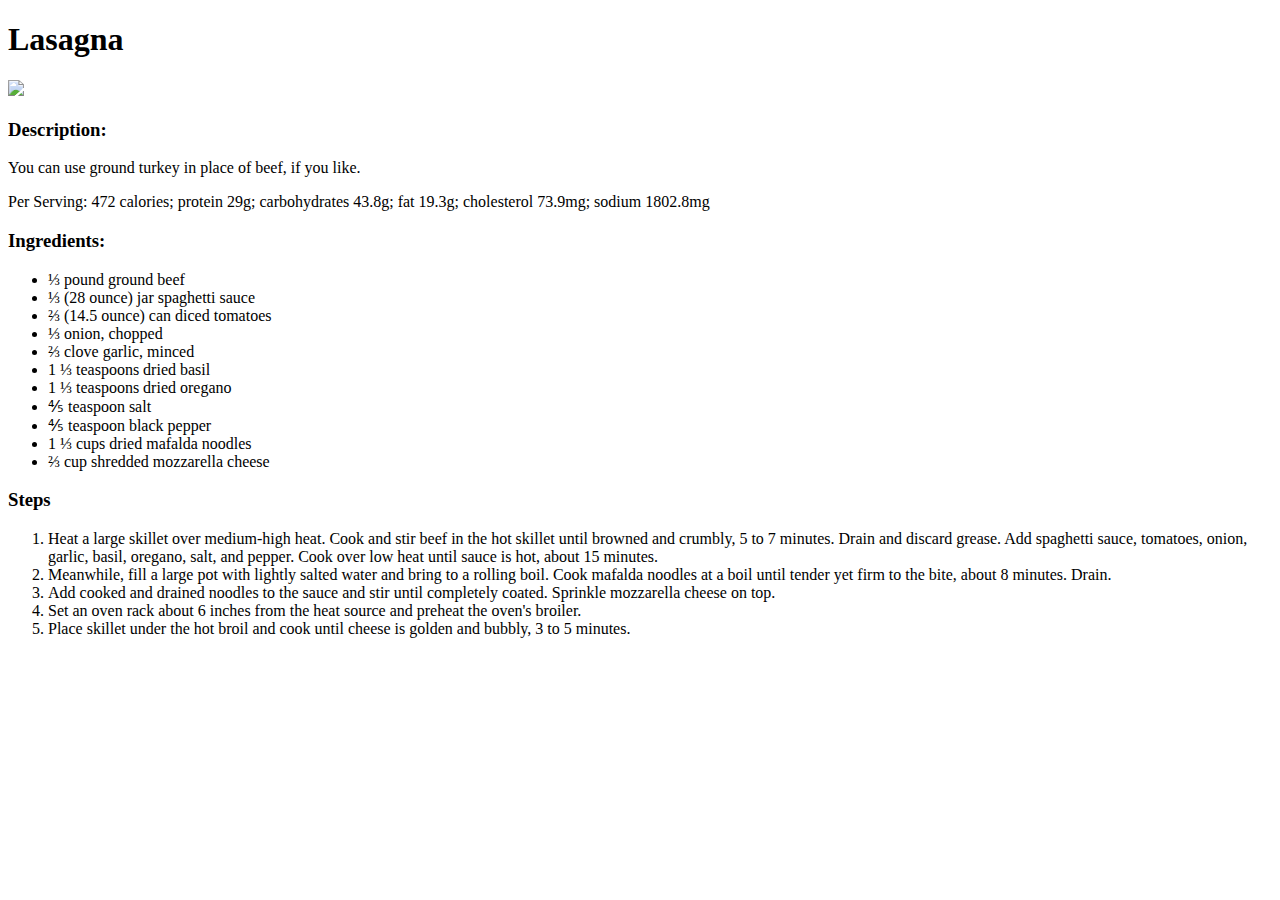
==== recepies/lasagna.html @ ae42ad85 "Reflect part of lasagna steps" ====
<!DOCTYPE html>
<html lang="en">
<head>
    <meta charset="UTF-8">
    <meta http-equiv="X-UA-Compatible" content="IE=edge">
    <meta name="viewport" content="width=<device-width>, initial-scale=1.0">
    <title>Lasagna recepies</title>
</head>
<body>
    <h1>Lasagna</h1>

    <img src="./images/lasagna.jpeg"/>

    <h3>Description:</h3>
    <p>You can use ground turkey in place of beef, if you like.</p>
    <p>Per Serving: 472 calories; protein 29g; carbohydrates 43.8g; fat 19.3g; cholesterol 73.9mg; sodium 1802.8mg</p>

    <h3>Ingredients:</h3>
    <ul>
         <li>⅓ pound ground beef</li>
         <li>⅓ (28 ounce) jar spaghetti sauce</li>
         <li>⅔ (14.5 ounce) can diced tomatoes</li>
         <li>⅓ onion, chopped</li>
         <li>⅔ clove garlic, minced</li>
         <li>1 ⅓ teaspoons dried basil</li>
         <li>1 ⅓ teaspoons dried oregano</li>
         <li>⅘ teaspoon salt</li>
         <li>⅘ teaspoon black pepper</li>
         <li>1 ⅓ cups dried mafalda noodles</li>
         <li>⅔ cup shredded mozzarella cheese</li>
    </ul>

    <h3>Steps</h3>
    <ol>
        <li>Heat a large skillet over medium-high heat. Cook and stir beef in the hot skillet until browned and crumbly, 5 to 7 minutes. Drain and discard grease. Add spaghetti sauce, tomatoes, onion, garlic, basil, oregano, salt, and pepper. Cook over low heat until sauce is hot, about 15 minutes.</li>
        <li>Meanwhile, fill a large pot with lightly salted water and bring to a rolling boil. Cook mafalda noodles at a boil until tender yet firm to the bite, about 8 minutes. Drain.</li>
        <li>Add cooked and drained noodles to the sauce and stir until completely coated. Sprinkle mozzarella cheese on top.</li>
        <li>Set an oven rack about 6 inches from the heat source and preheat the oven's broiler.</li>
        <li>Place skillet under the hot broil and cook until cheese is golden and bubbly, 3 to 5 minutes.</li>
    </ol>
</body>
</html>
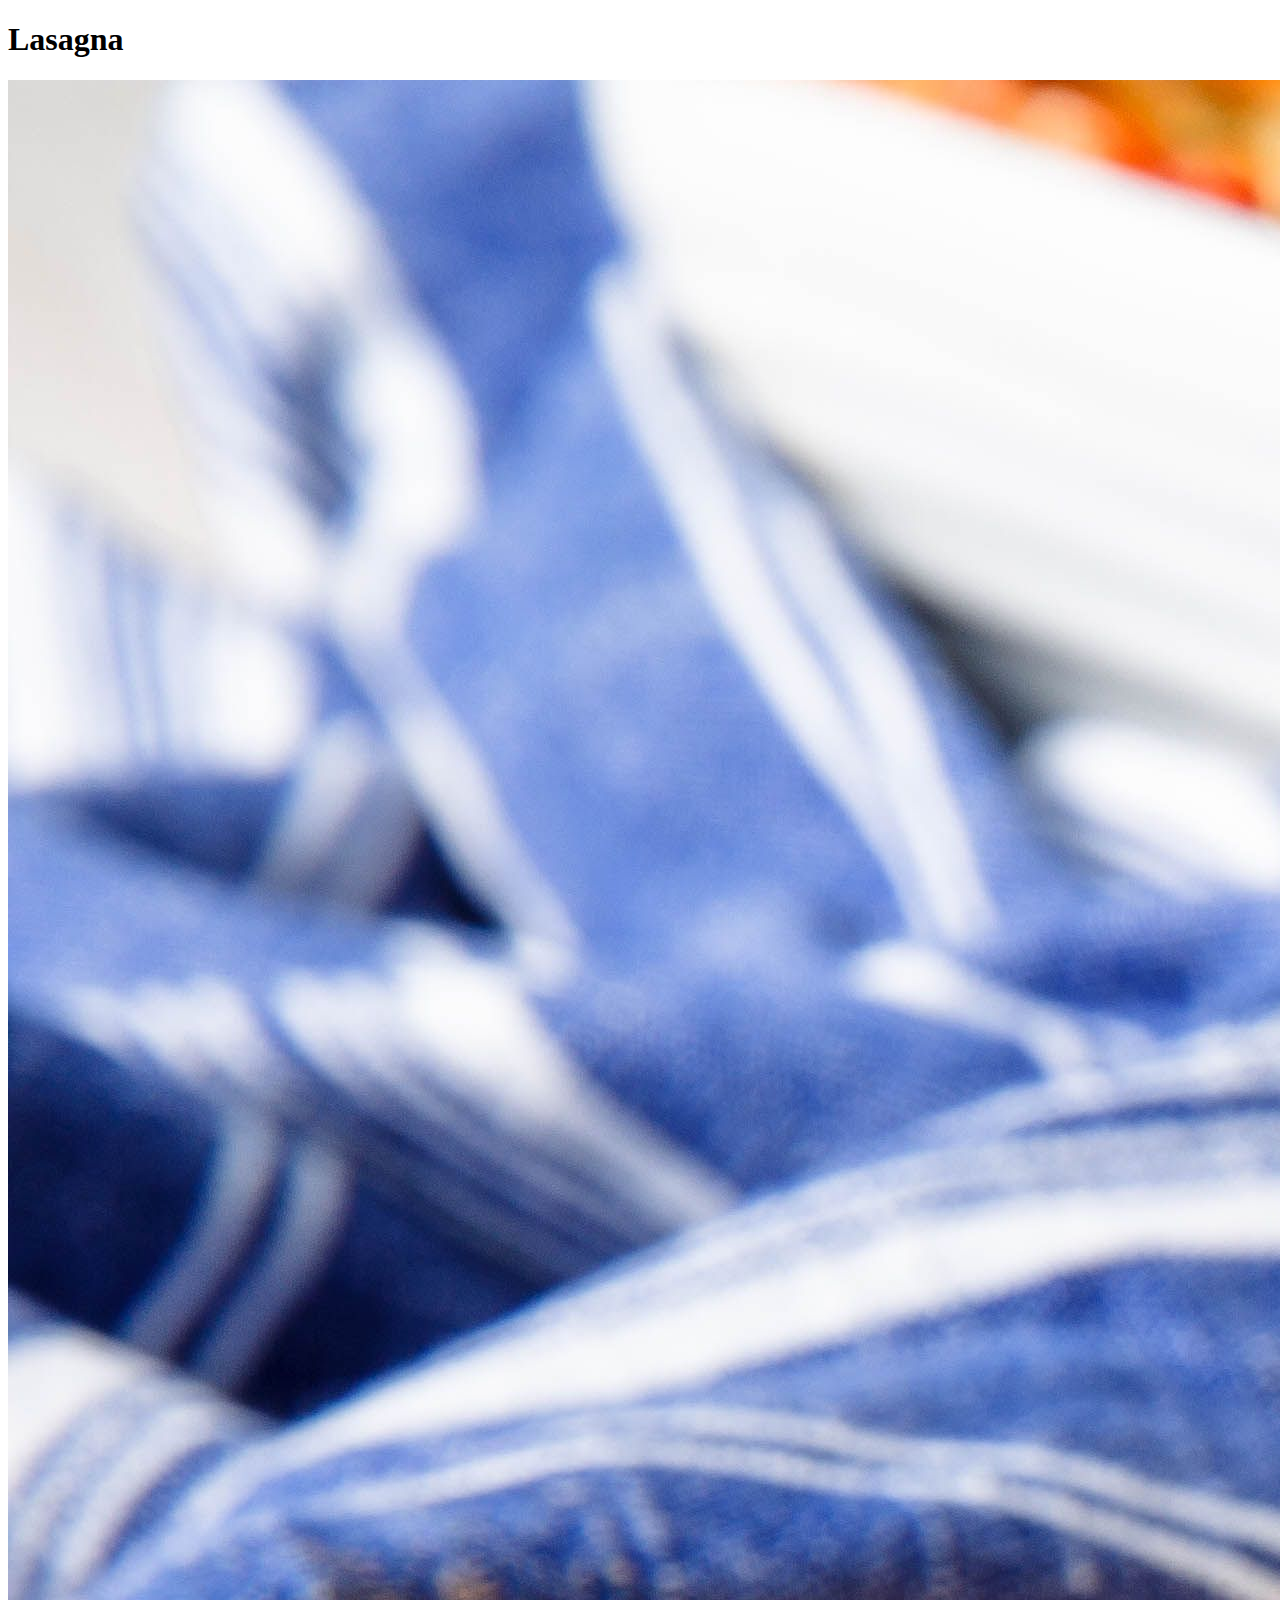
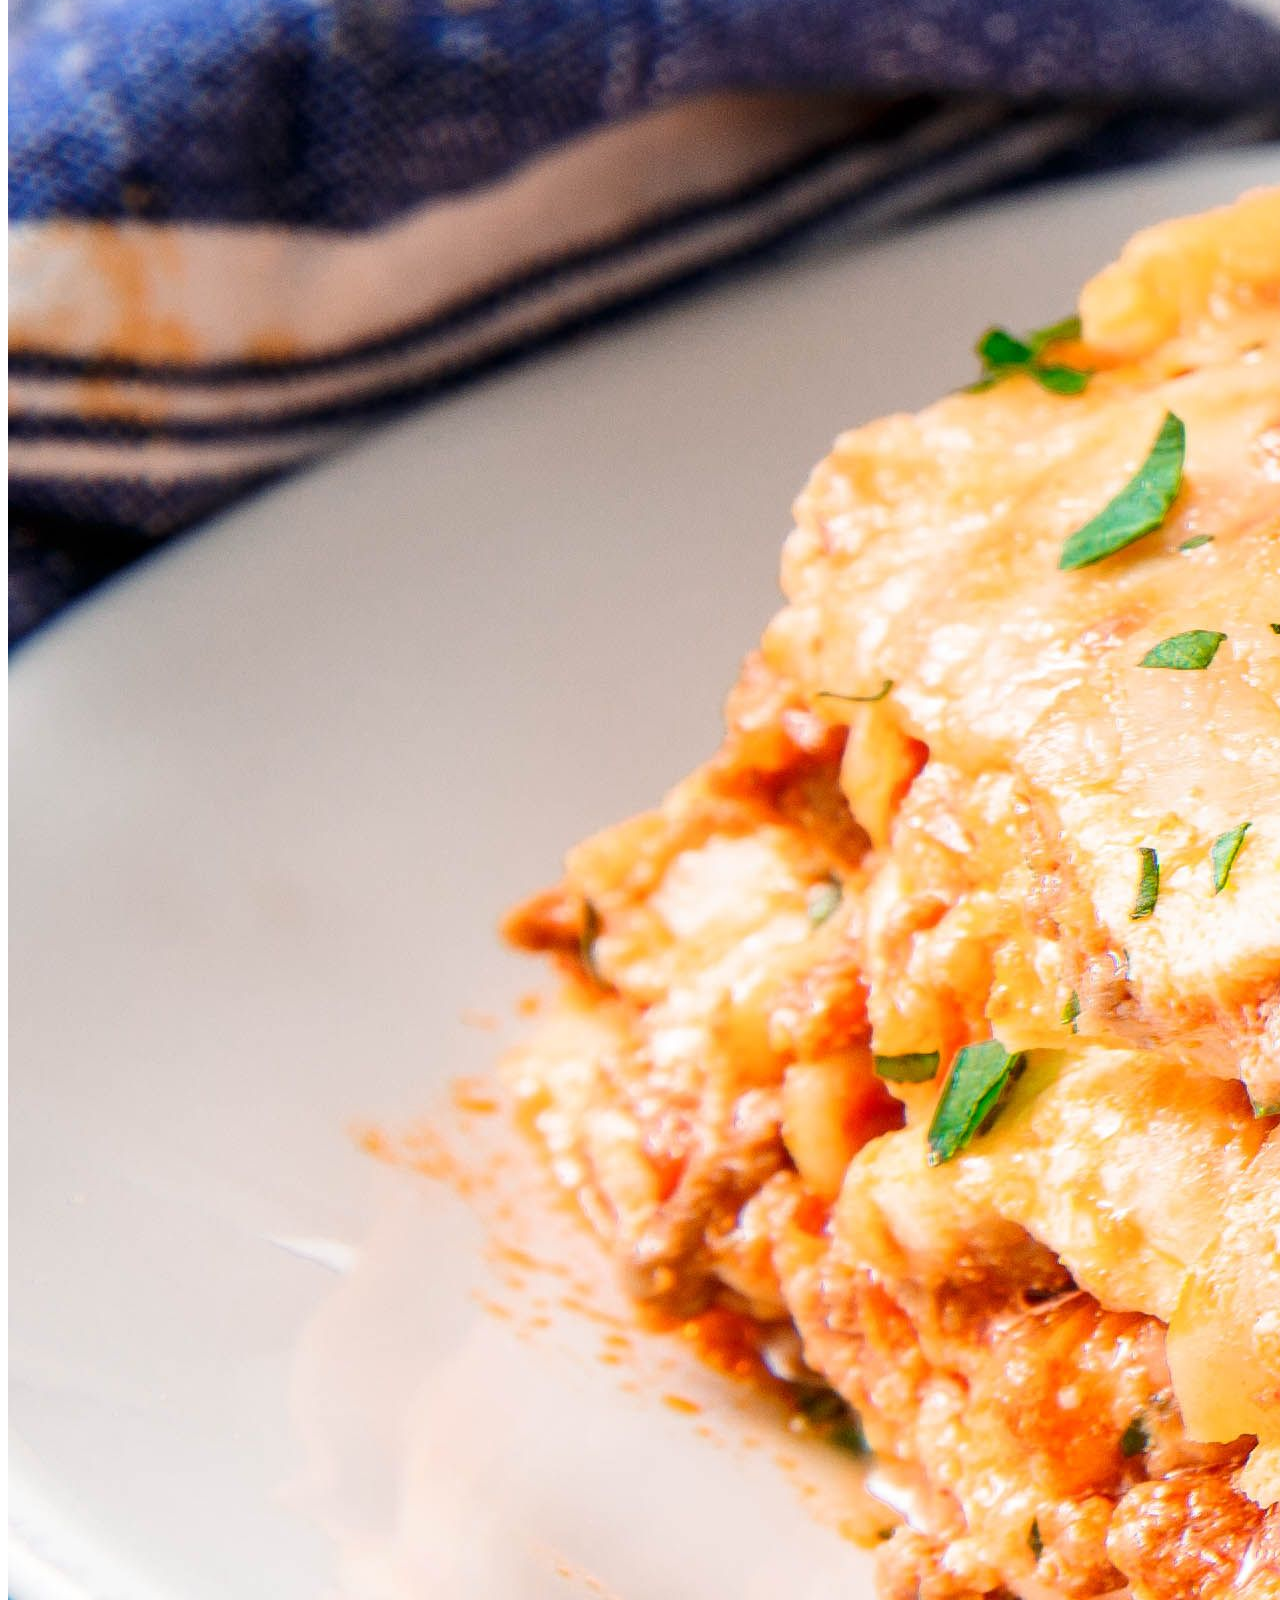
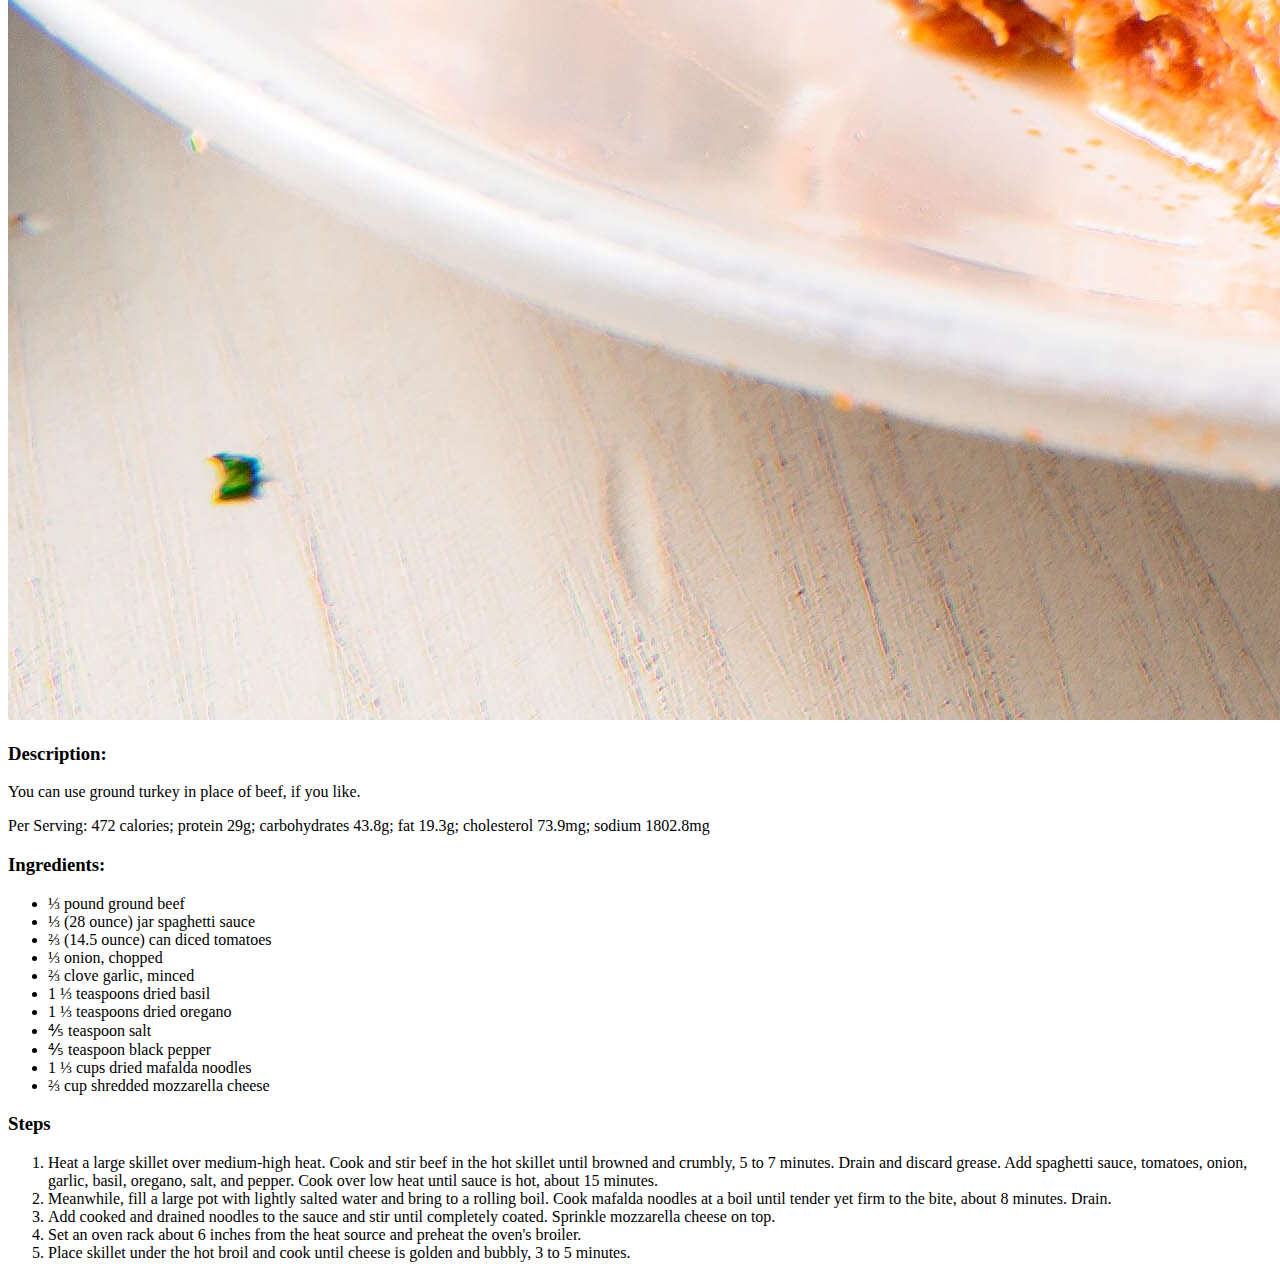
==== commit 66361395: "Removed . from <img src="/images" ====
--- a/recepies/lasagna.html
+++ b/recepies/lasagna.html
@@ -9,7 +9,7 @@
 <body>
     <h1>Lasagna</h1>
 
-    <img src="./images/lasagna.jpeg"/>
+    <img src="/images/lasagna.jpeg"/>
 
     <h3>Description:</h3>
     <p>You can use ground turkey in place of beef, if you like.</p>
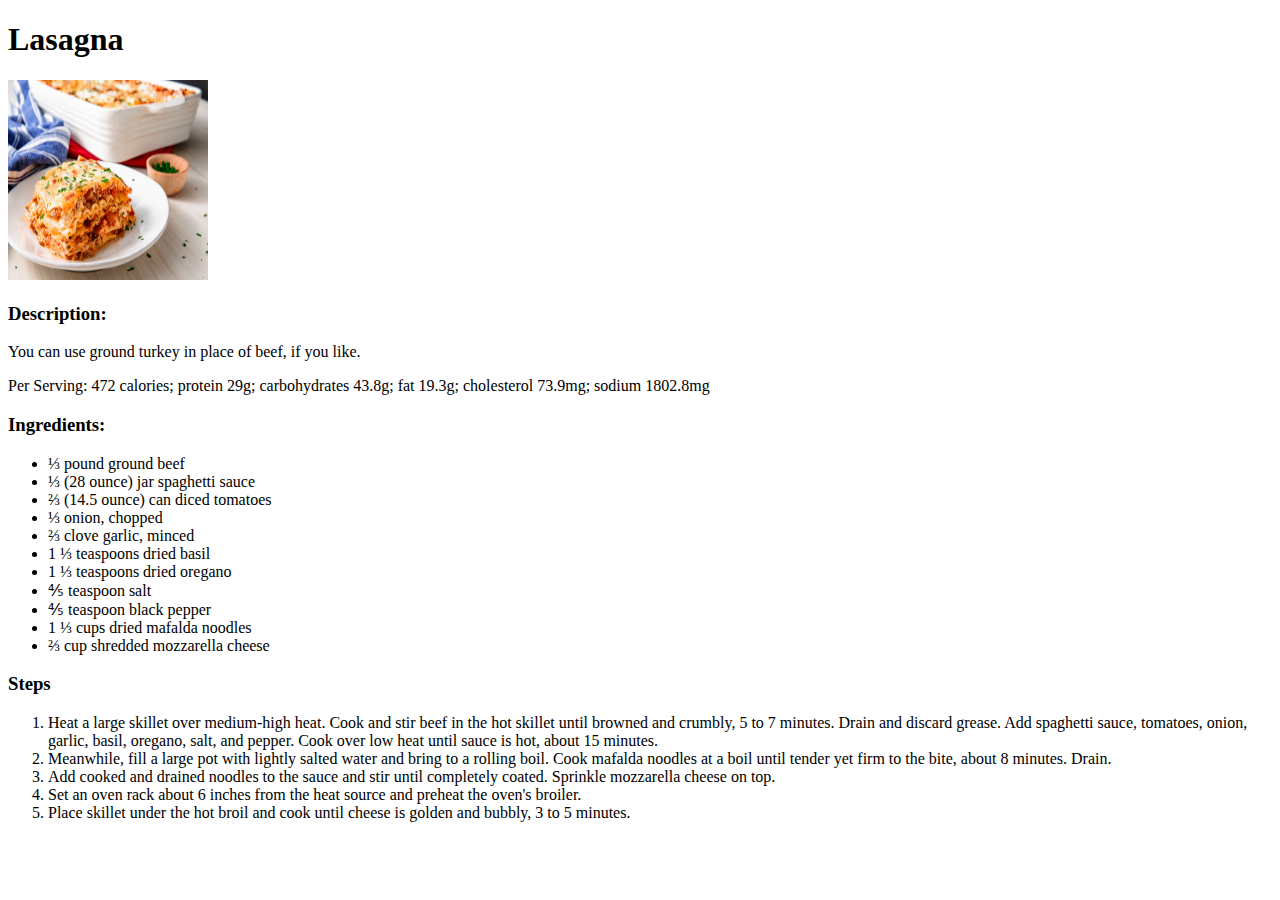
==== commit 62d43704: "Width/Height addes for img resize" ====
--- a/recepies/lasagna.html
+++ b/recepies/lasagna.html
@@ -9,7 +9,7 @@
 <body>
     <h1>Lasagna</h1>
 
-    <img src="/images/lasagna.jpeg"/>
+    <img src="../images/lasagna.jpeg" width="200px" height="200px"/>
 
     <h3>Description:</h3>
     <p>You can use ground turkey in place of beef, if you like.</p>
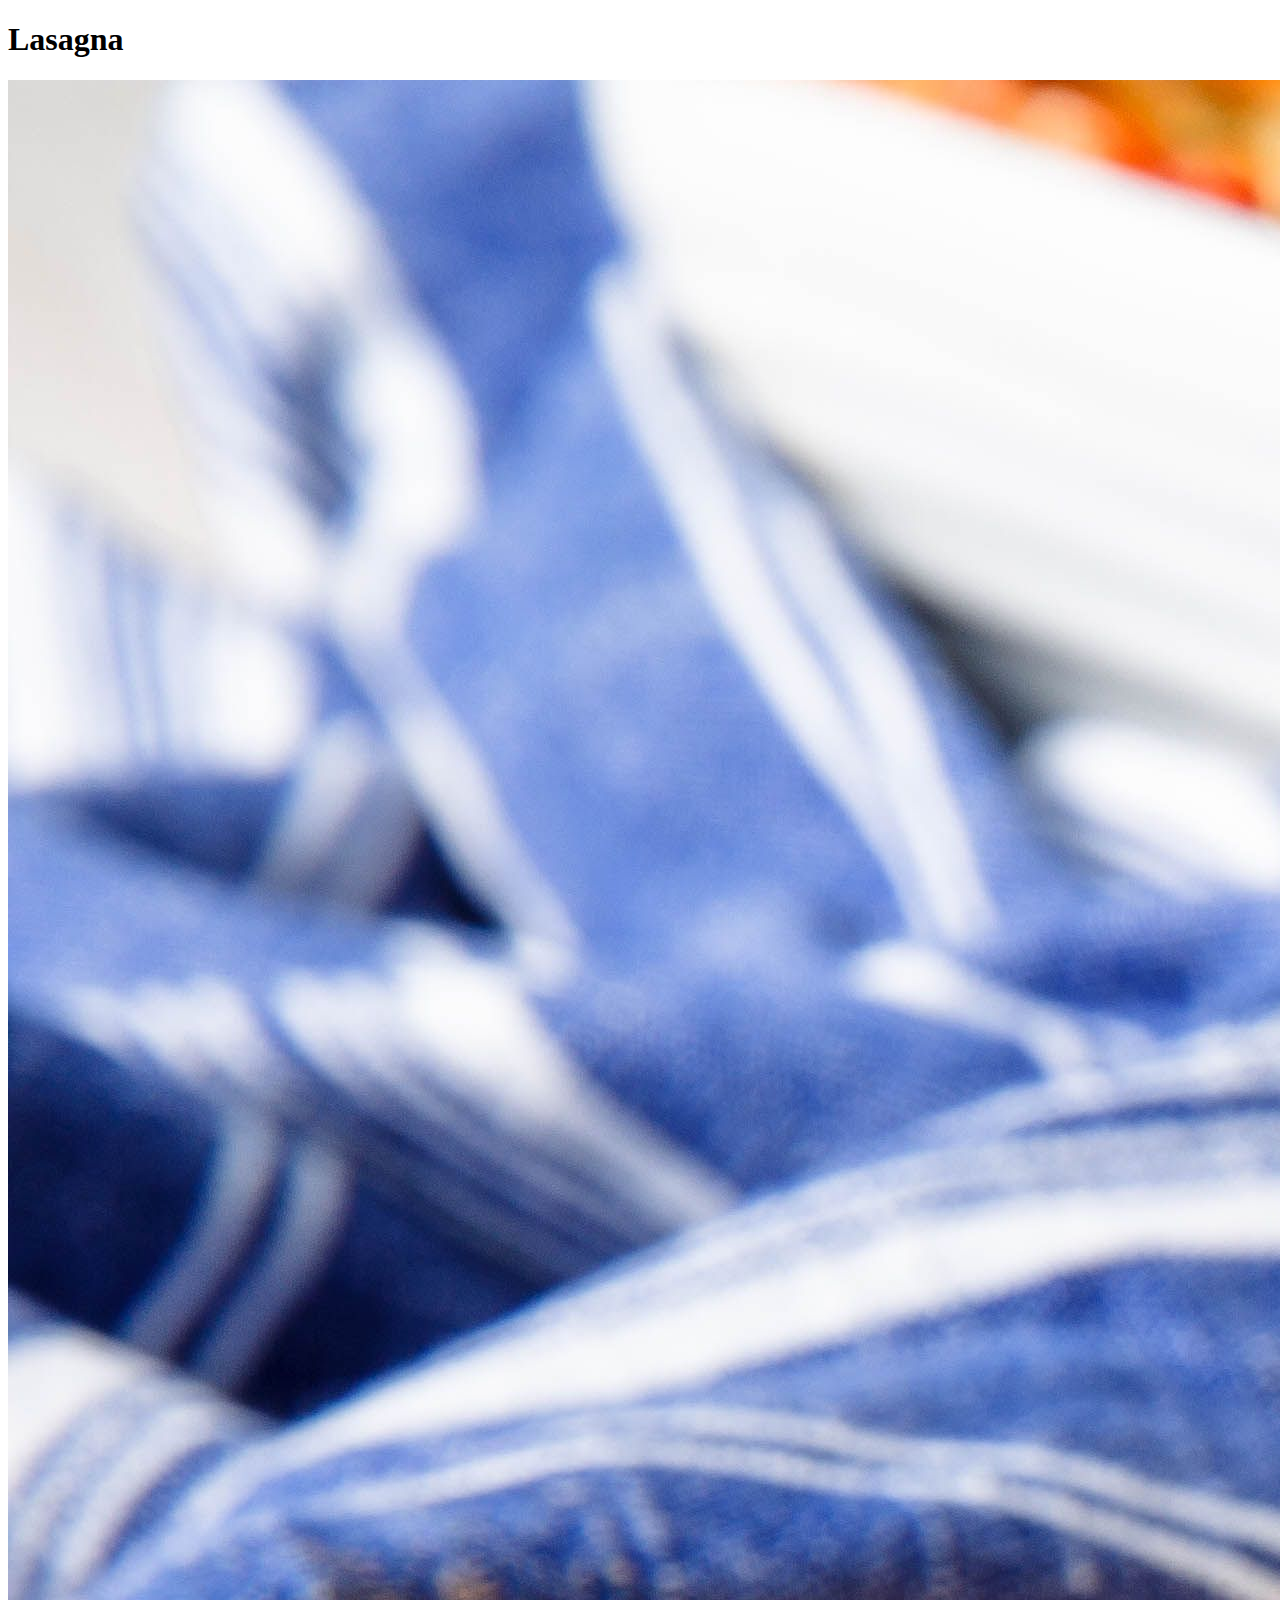
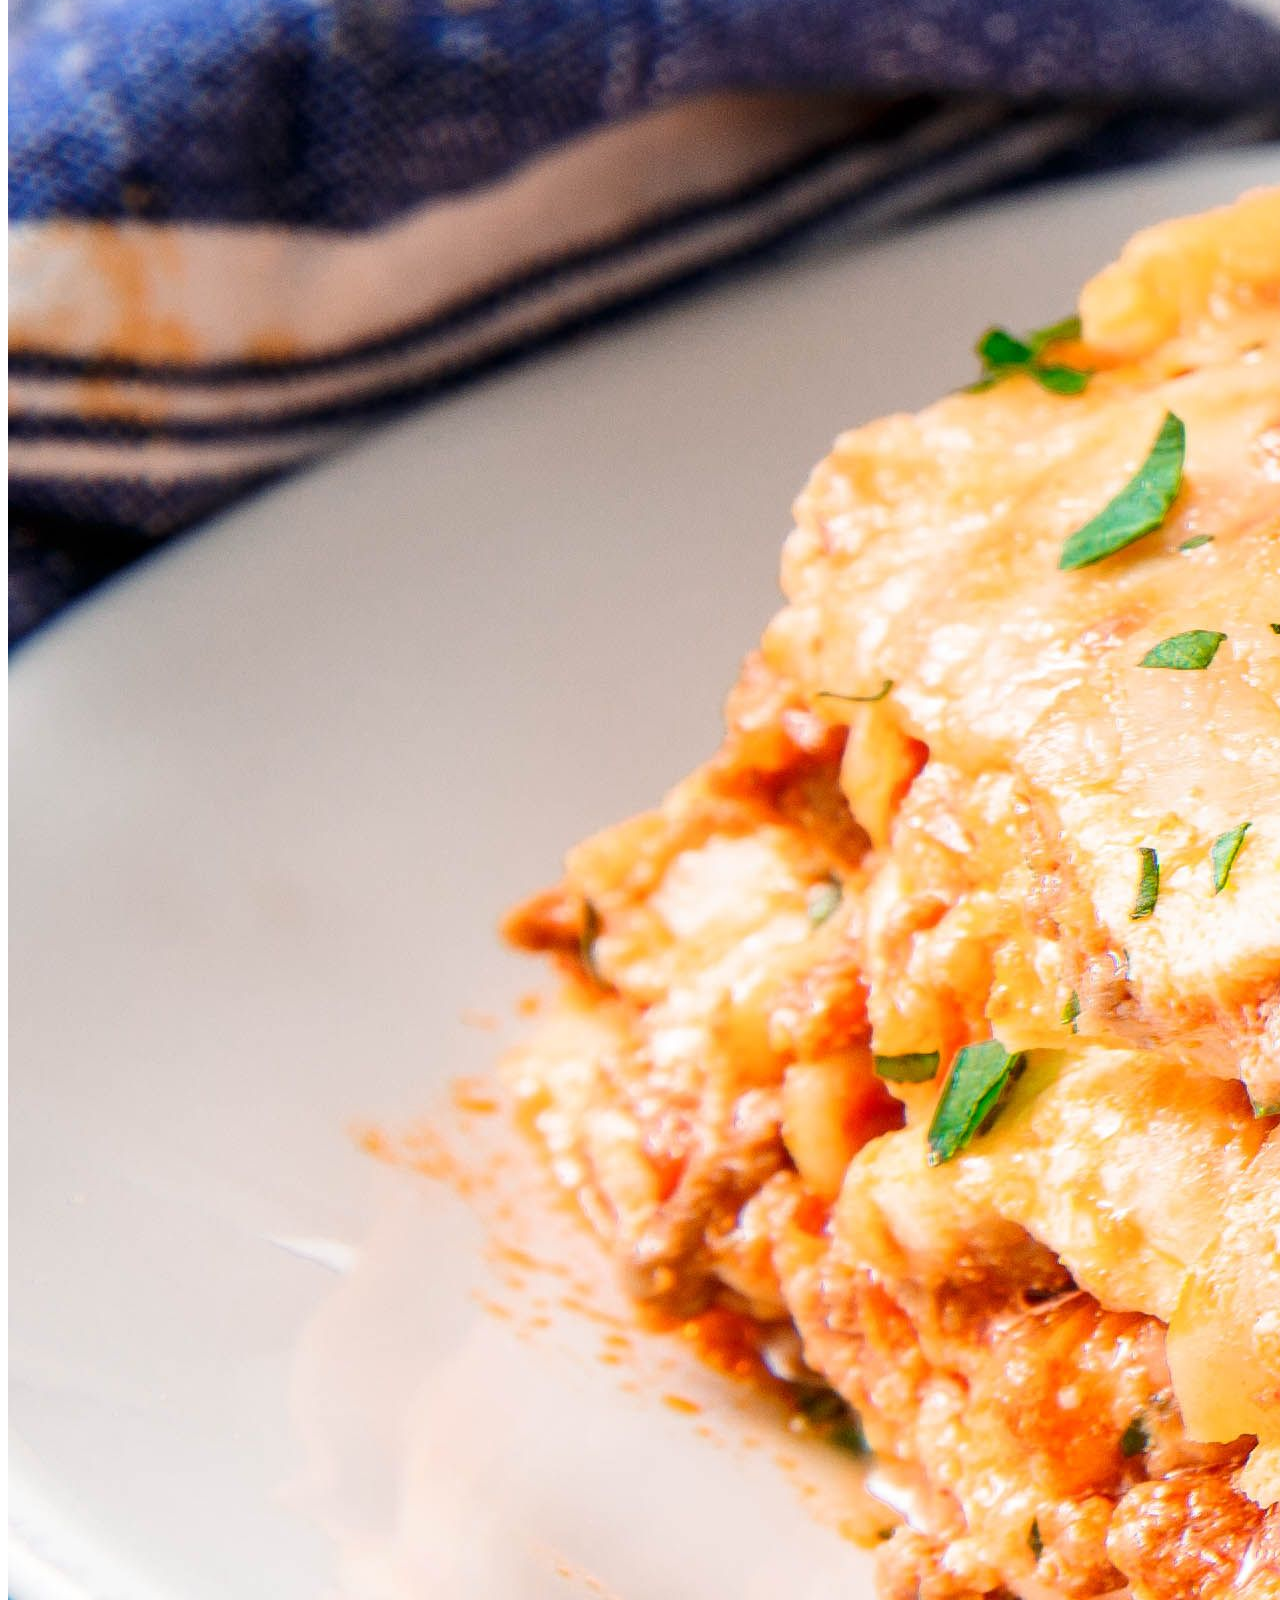
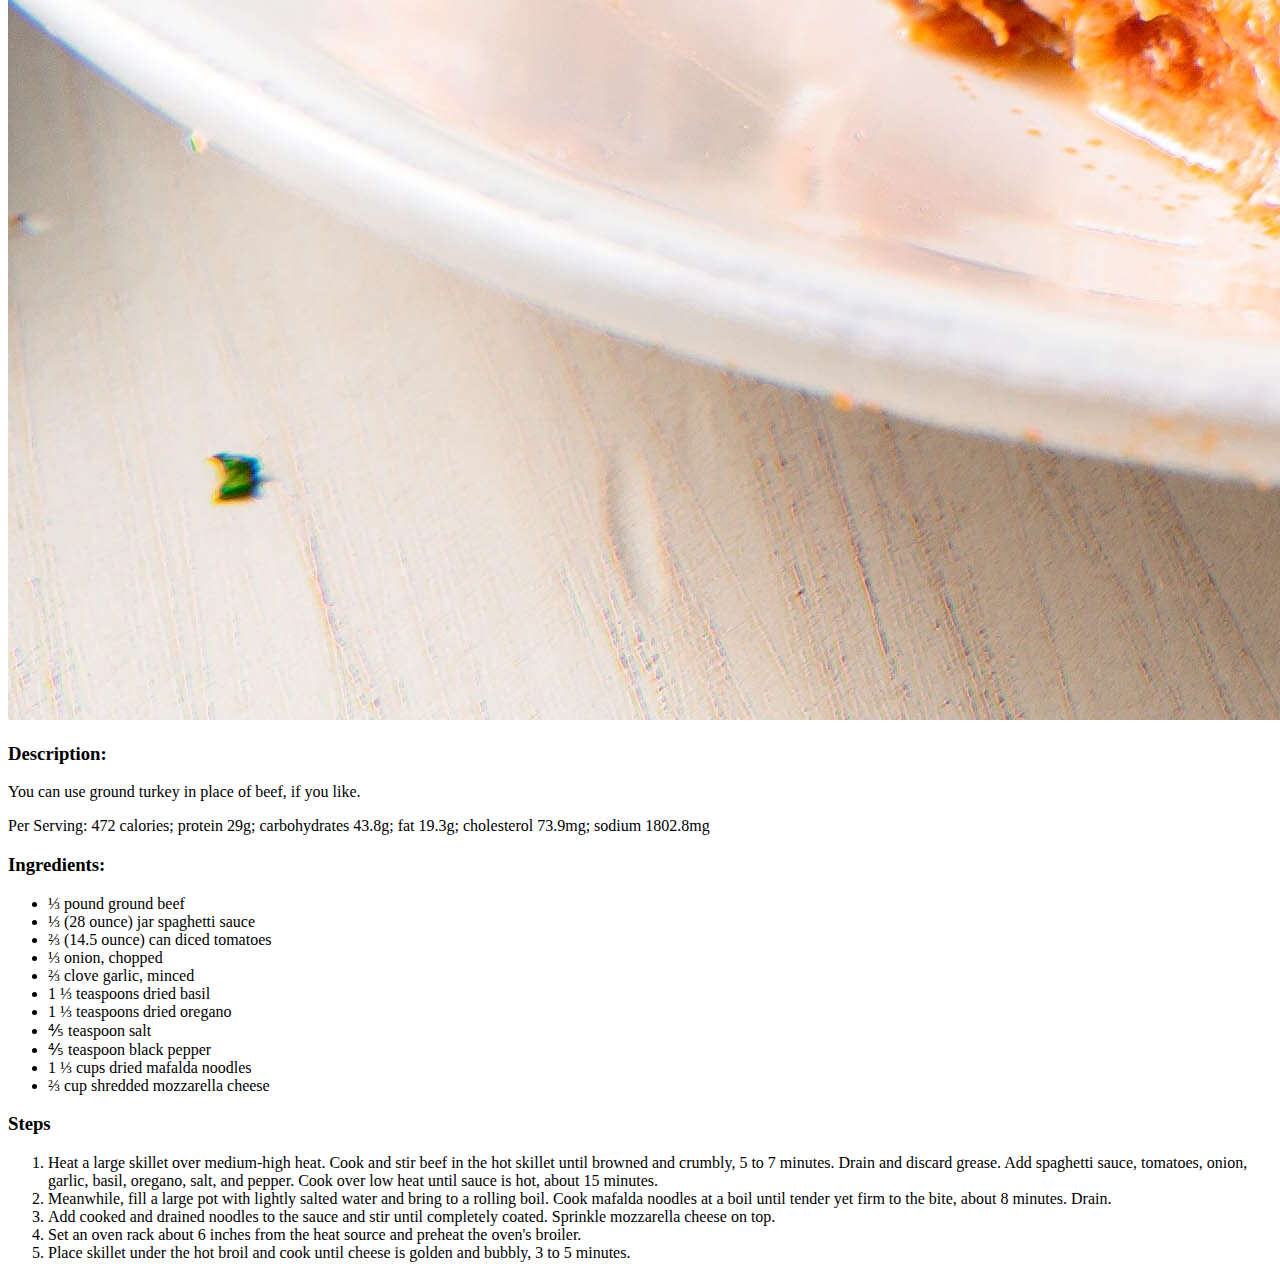
==== commit e4c8928d: "Remove width/heigth recepies, tobefixed in CSS" ====
--- a/recepies/lasagna.html
+++ b/recepies/lasagna.html
@@ -9,7 +9,7 @@
 <body>
     <h1>Lasagna</h1>
 
-    <img src="../images/lasagna.jpeg" width="200px" height="200px"/>
+    <img src="../images/lasagna.jpeg"/>
 
     <h3>Description:</h3>
     <p>You can use ground turkey in place of beef, if you like.</p>
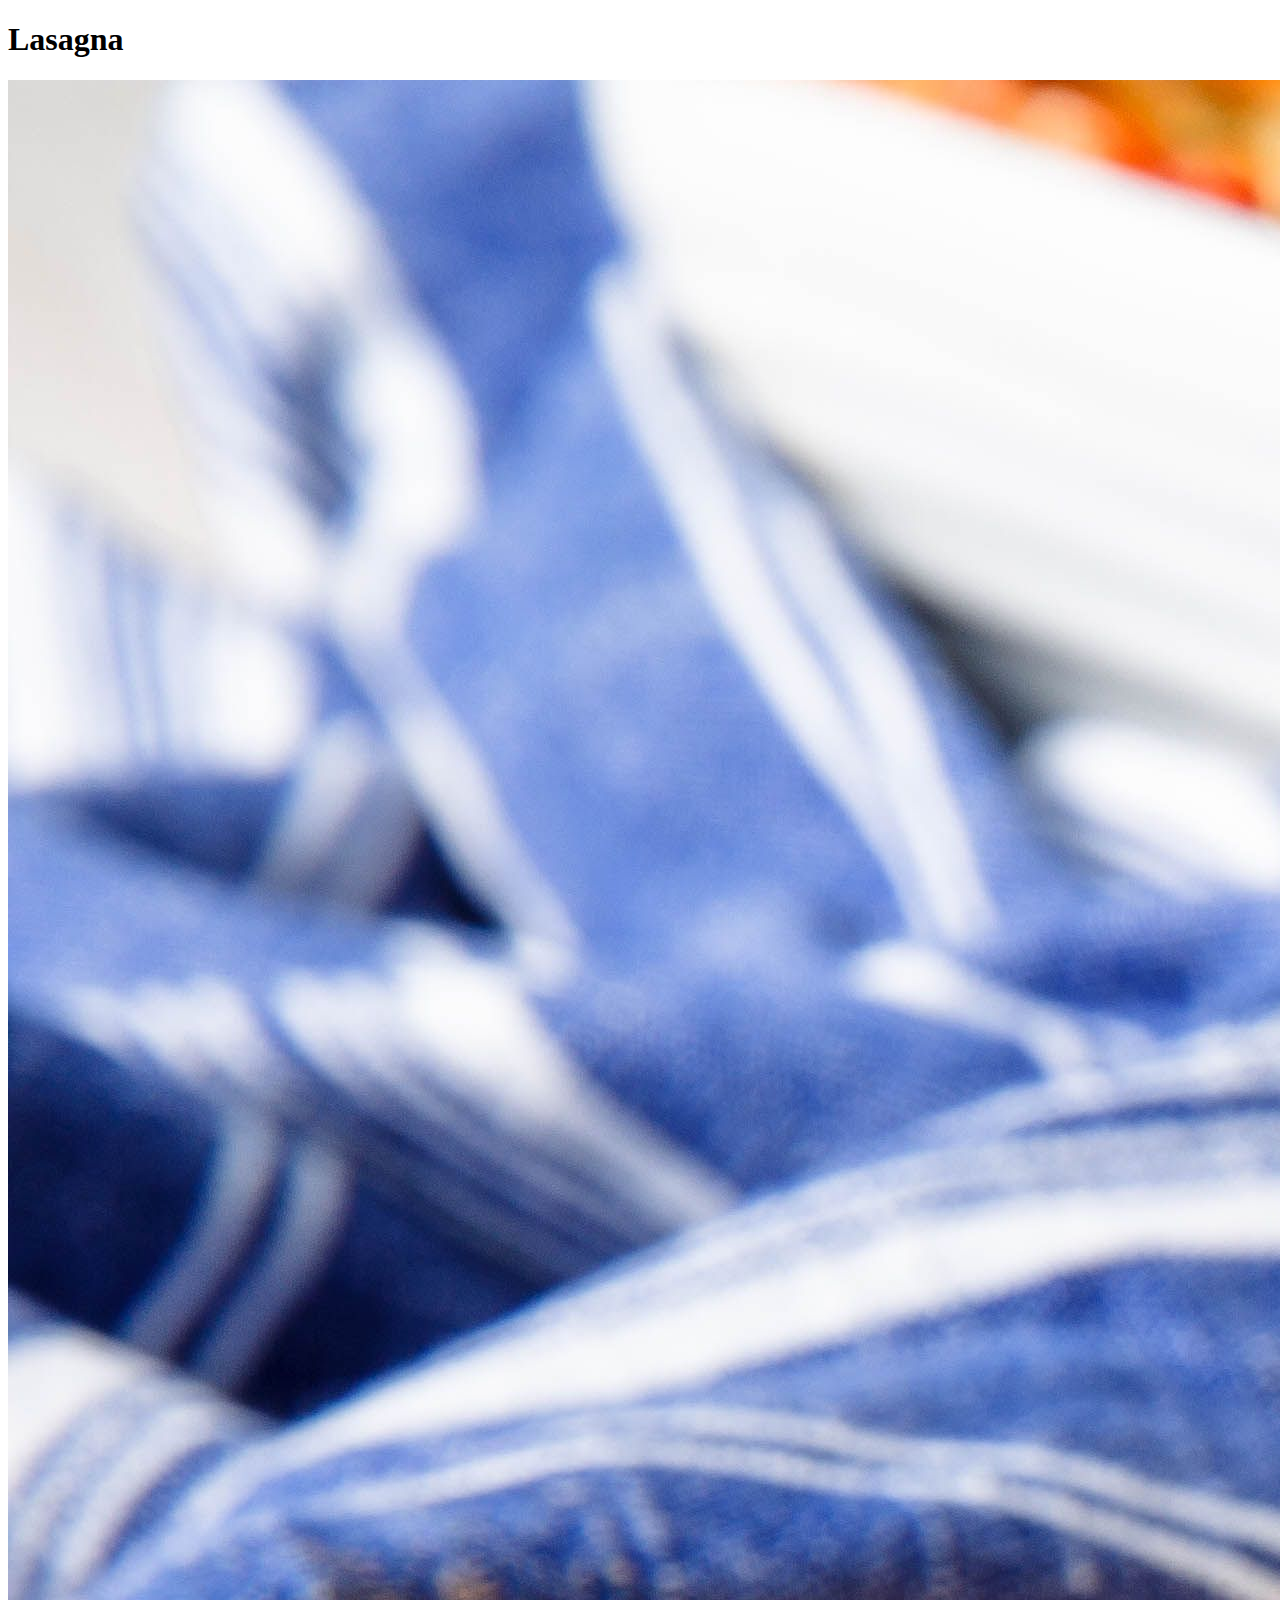
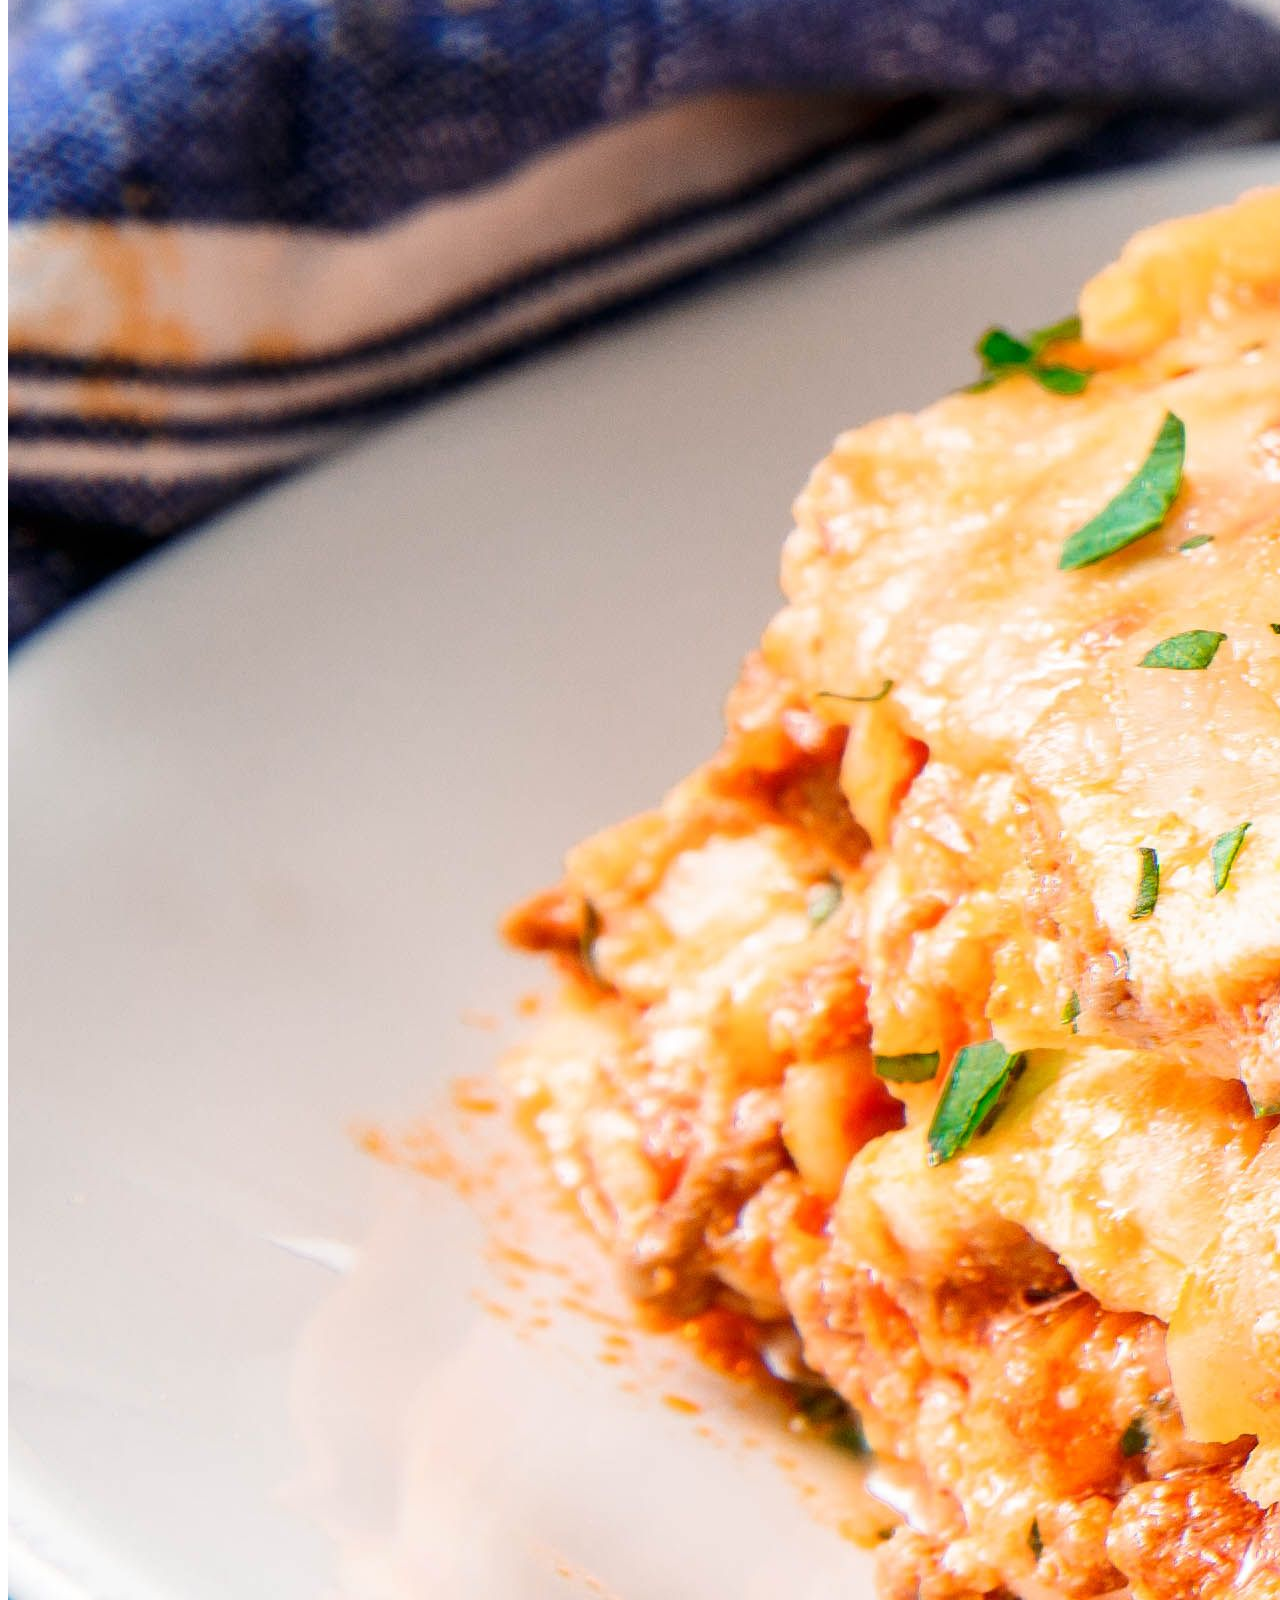
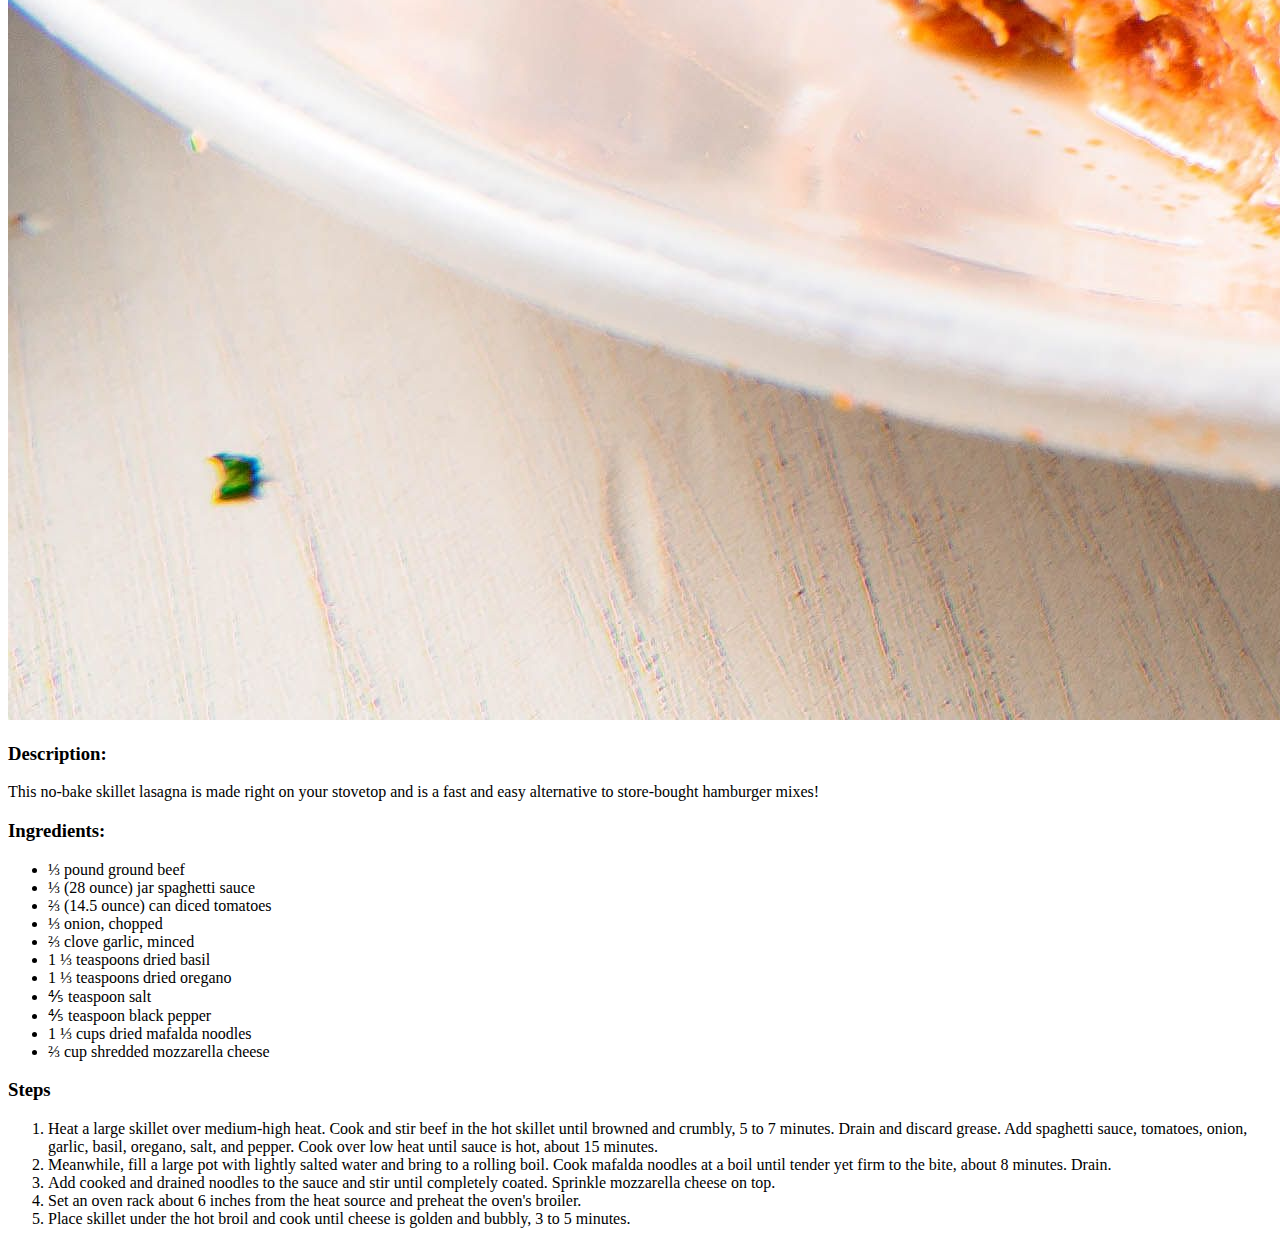
==== commit 1d5e7a51: "Add proper description for lasagna" ====
--- a/recepies/lasagna.html
+++ b/recepies/lasagna.html
@@ -12,8 +12,7 @@
     <img src="../images/lasagna.jpeg"/>
 
     <h3>Description:</h3>
-    <p>You can use ground turkey in place of beef, if you like.</p>
-    <p>Per Serving: 472 calories; protein 29g; carbohydrates 43.8g; fat 19.3g; cholesterol 73.9mg; sodium 1802.8mg</p>
+    <p>This no-bake skillet lasagna is made right on your stovetop and is a fast and easy alternative to store-bought hamburger mixes!</p>
 
     <h3>Ingredients:</h3>
     <ul>
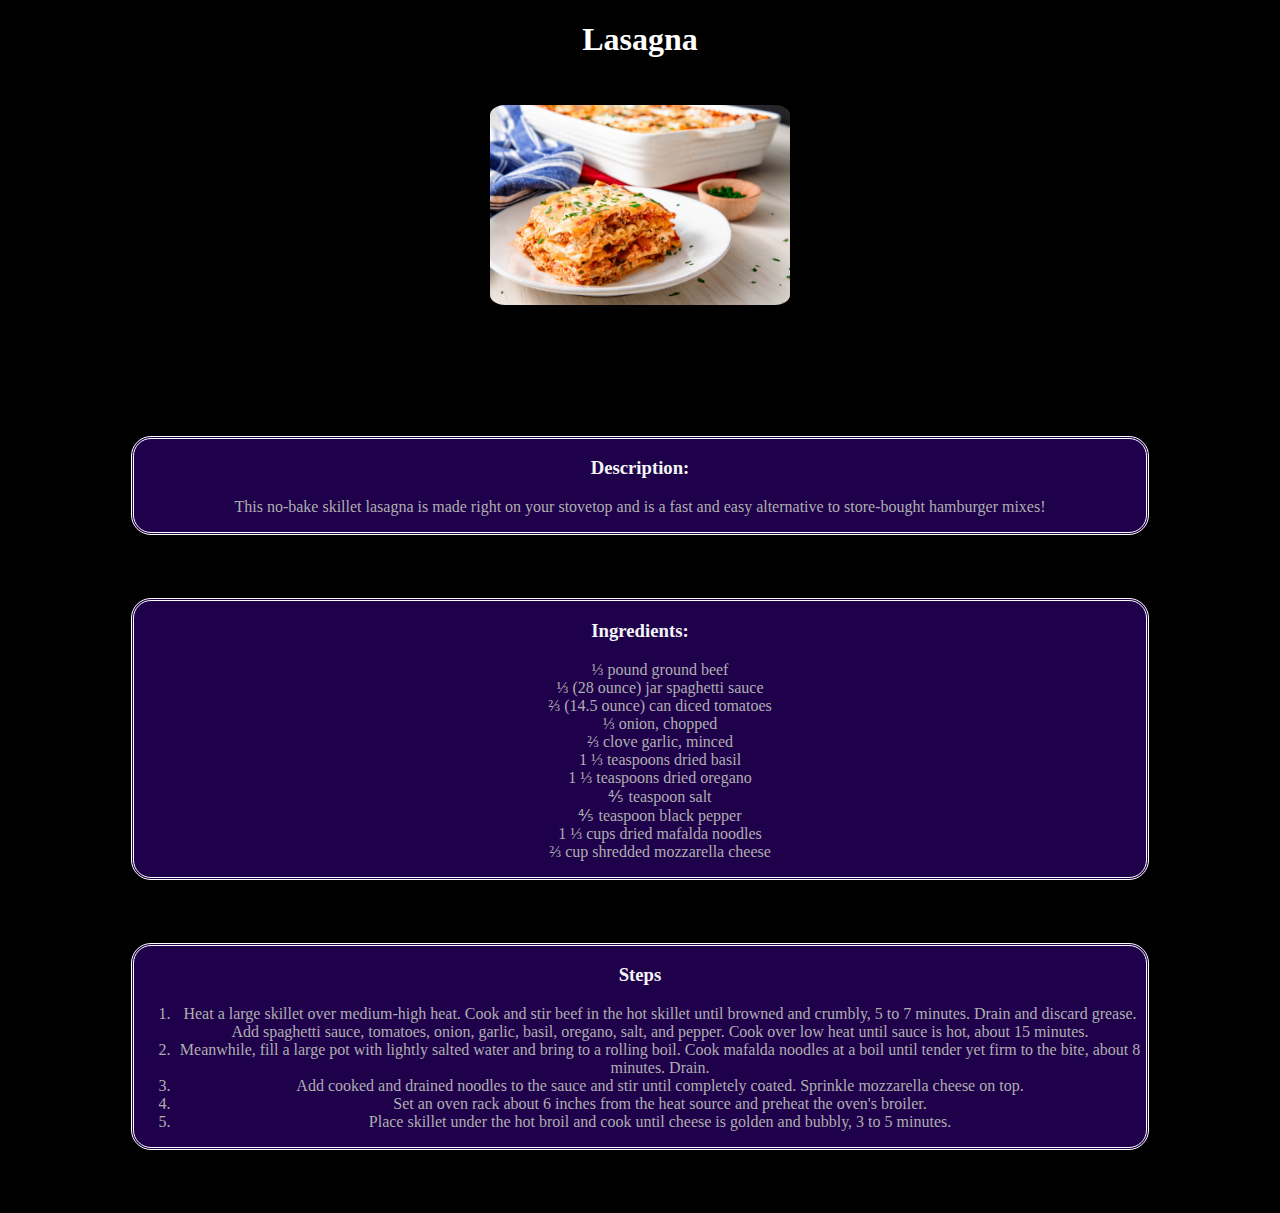
==== commit 5389678e: "Overall vibe changed. Change: Functional No Visual Yes" ====
--- a/recepies/lasagna.html
+++ b/recepies/lasagna.html
@@ -5,15 +5,20 @@
     <meta http-equiv="X-UA-Compatible" content="IE=edge">
     <meta name="viewport" content="width=<device-width>, initial-scale=1.0">
     <title>Lasagna recepies</title>
+    <link rel="stylesheet" class="text/css" href="../styles.css" />
 </head>
 <body>
+    <div id="boxPage forLasagna">
     <h1>Lasagna</h1>
 
     <img src="../images/lasagna.jpeg"/>
 
+    <div class="description">
     <h3>Description:</h3>
     <p>This no-bake skillet lasagna is made right on your stovetop and is a fast and easy alternative to store-bought hamburger mixes!</p>
+</div>
 
+<div class="ingredients">
     <h3>Ingredients:</h3>
     <ul>
          <li>⅓ pound ground beef</li>
@@ -28,7 +33,9 @@
          <li>1 ⅓ cups dried mafalda noodles</li>
          <li>⅔ cup shredded mozzarella cheese</li>
     </ul>
+</div>
 
+<div class="steps">
     <h3>Steps</h3>
     <ol>
         <li>Heat a large skillet over medium-high heat. Cook and stir beef in the hot skillet until browned and crumbly, 5 to 7 minutes. Drain and discard grease. Add spaghetti sauce, tomatoes, onion, garlic, basil, oregano, salt, and pepper. Cook over low heat until sauce is hot, about 15 minutes.</li>
@@ -37,5 +44,8 @@
         <li>Set an oven rack about 6 inches from the heat source and preheat the oven's broiler.</li>
         <li>Place skillet under the hot broil and cook until cheese is golden and bubbly, 3 to 5 minutes.</li>
     </ol>
+</div>
+
+</div>
 </body>
 </html>--- a/styles.css
+++ b/styles.css
@@ -0,0 +1,107 @@
+/*Start of Index.html*/
+
+.bodyIndex,
+body {
+    background-color: black;
+    display: block;
+    margin: 8px;
+}
+
+#box {
+    border: 5px;
+    border-radius: 20px;
+    border-style: dotted;
+    border-color: white;
+    max-width: 500px;
+    margin:  0 auto;
+    margin-top: 2pc;
+}
+
+.h1Index, 
+.h6Index,
+h1 {
+    text-align: center;
+    color: white;
+}
+
+.items {
+    margin: 0 auto;
+    background-color: rgb(30, 0, 75);
+    max-width: 300px;
+    max-height: auto;
+    border-radius: 20px;
+    border-style: double;
+    border-color: white;
+}
+
+.border {
+    background-color:rgb(40, 0, 100);
+    border-radius: 25px;
+    border-style: dashed;
+    border-color: black;
+}
+
+.linkMain {
+    text-align: center;
+    display: block;
+    margin: 50px;
+    color:white;
+}
+
+/*End of Index.html*/
+
+/*Start of pasta.html*/
+
+/*End of pasta.html*/
+
+/*Start of pizza.html*/
+
+/*End of pizza.html*/
+
+/*Start of lasagna.html*/
+
+/*End of lasagna.html*/
+
+/* Start of common CSS */
+
+#boxPage {
+    text-align: center;
+    margin: 0 auto;
+    list-style-position: inside;
+
+}
+
+img {
+    border-radius: 5%;
+    height: 200px;
+    width: auto;
+    margin-top: 2%;
+    margin-bottom: 5%;
+}
+
+.description,
+.ingredients,
+.steps {
+    margin: 5% auto;
+    color: rgb(175, 175, 175);
+    background-color: rgb(30, 0, 75);
+    max-width: 80%;
+    max-height: auto;
+    border-radius: 20px;
+    border-style: double;
+    border-color: white;
+}
+
+h3 {
+    color: whitesmoke;
+}
+
+div {
+    display: block;
+    text-align: center;
+}
+
+ul {
+    list-style: none;
+}
+/* End of common CSS */